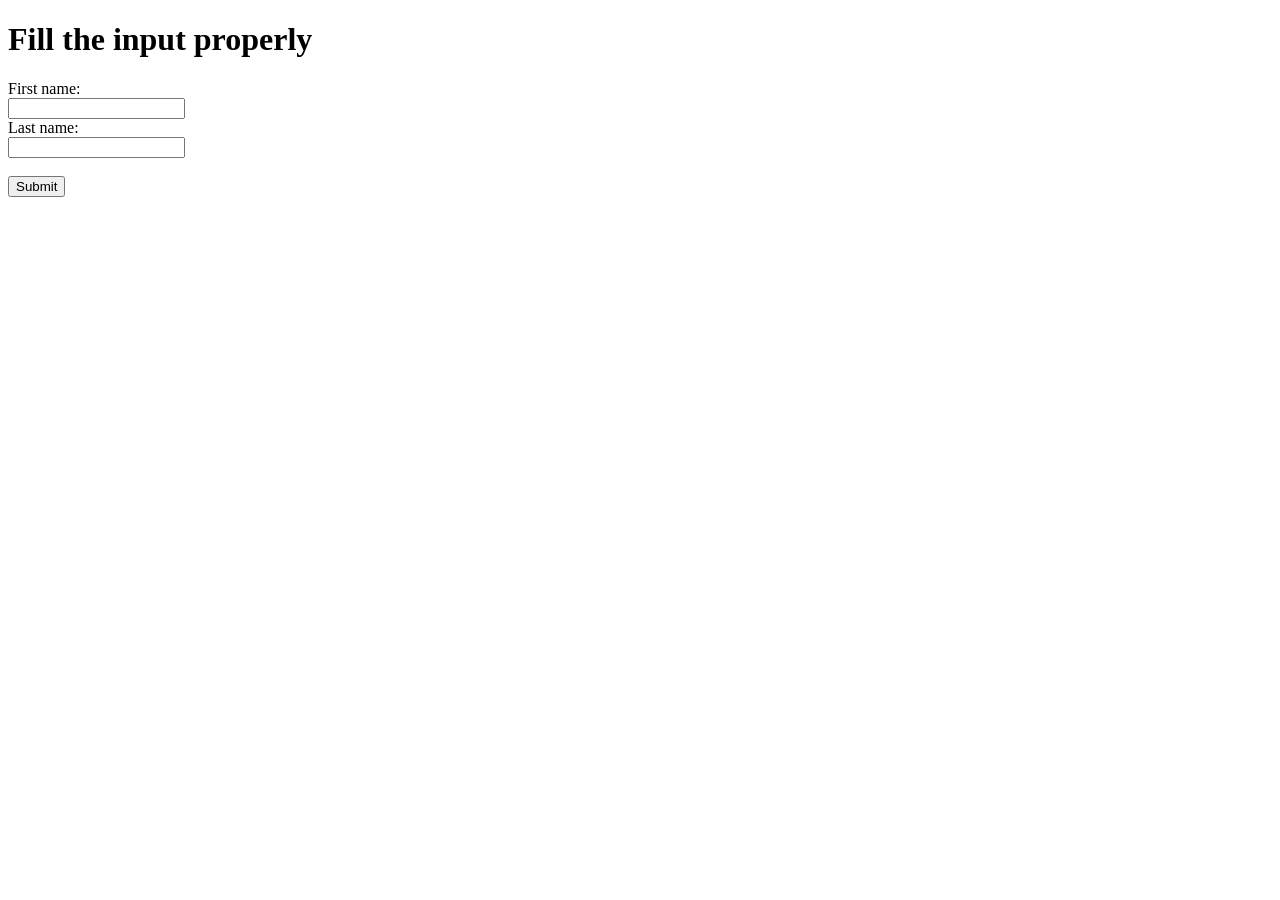
==== ifatold.html @ eaa04f2c "html class update" ====
<!DOCTYPE html>
<html>
   <head>
      <h1> Fill the input properly</h1>
   </head>
   <boby>

<form action="http://127.0.0.1:5500/index.html#Gallery">
   <label for="fname">First name:</label><br>
  <input type="text" id="fname" name="fname" value=><br>
  <label for="lname">Last name:</label><br>
  <input type="text" id="lname" name="lname" value=><br><br>
  <input type="submit" value="Submit">
</form>



   </boby>
</html>
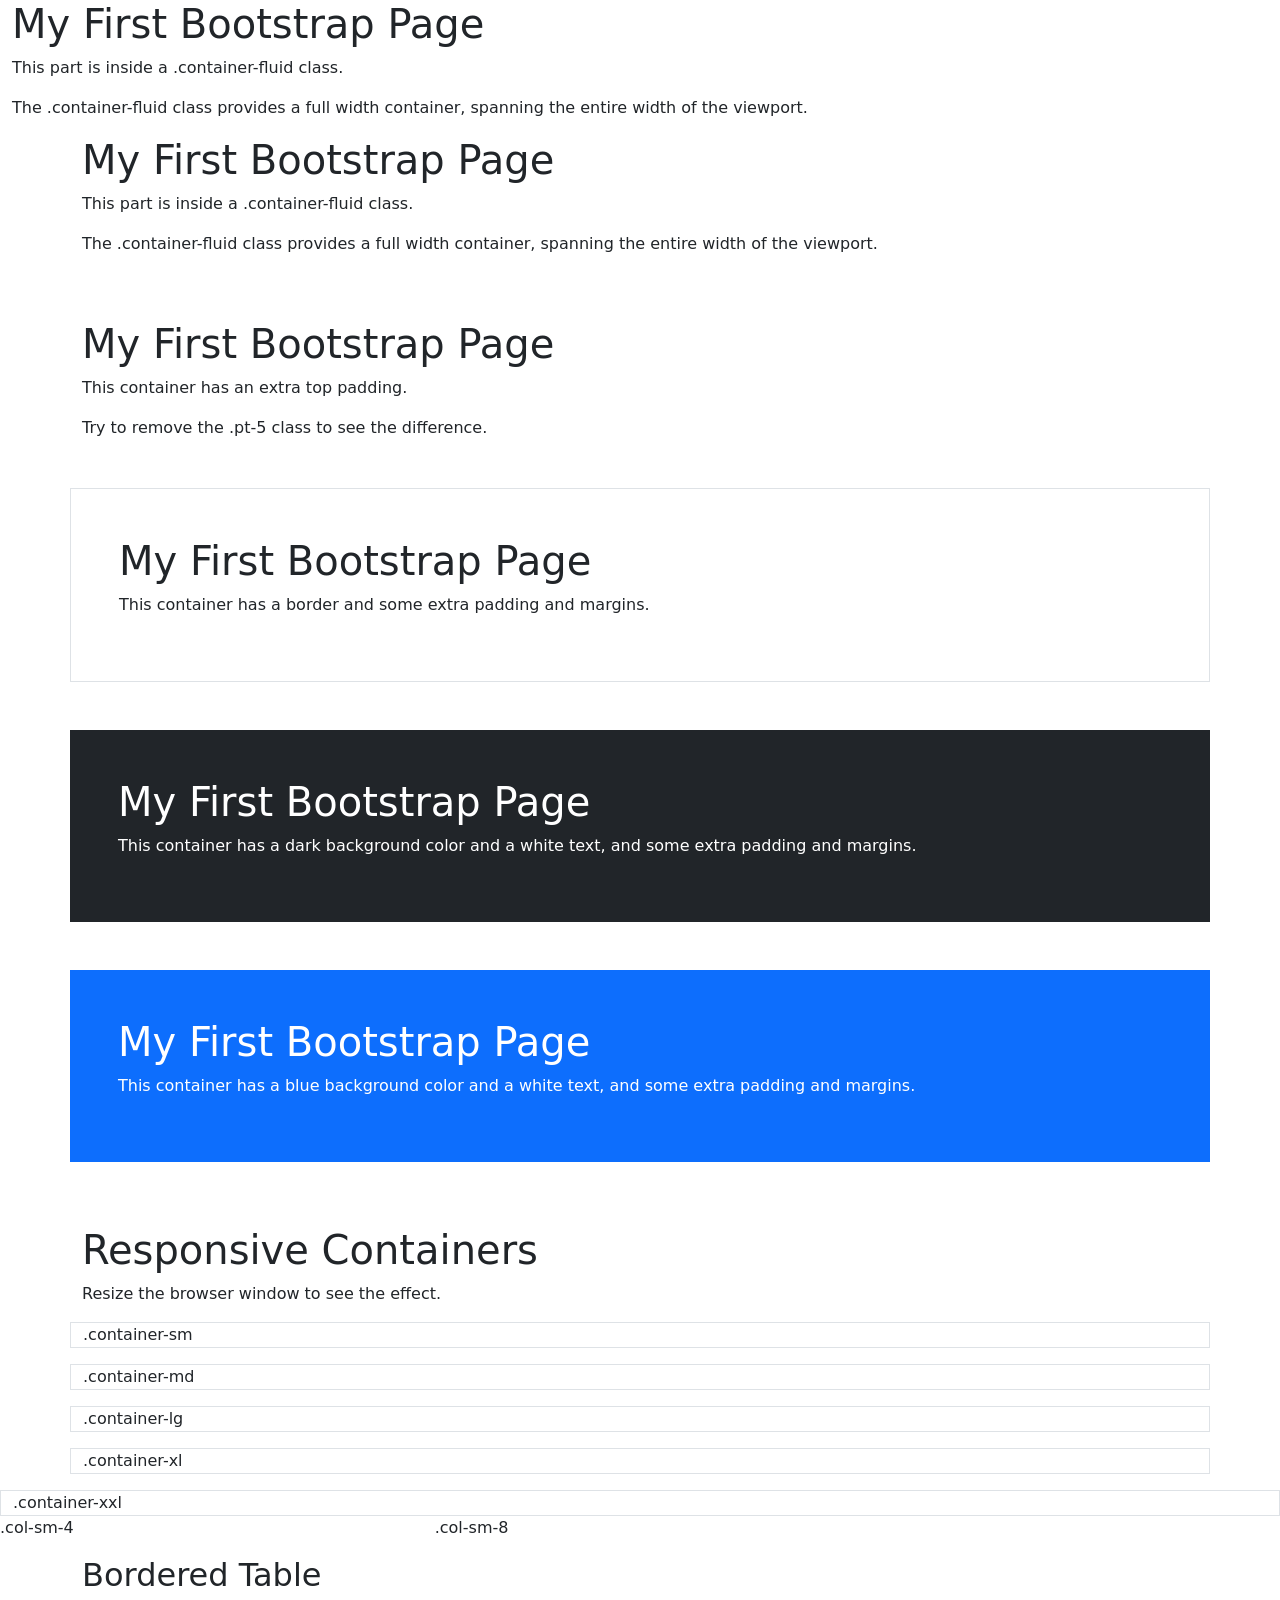
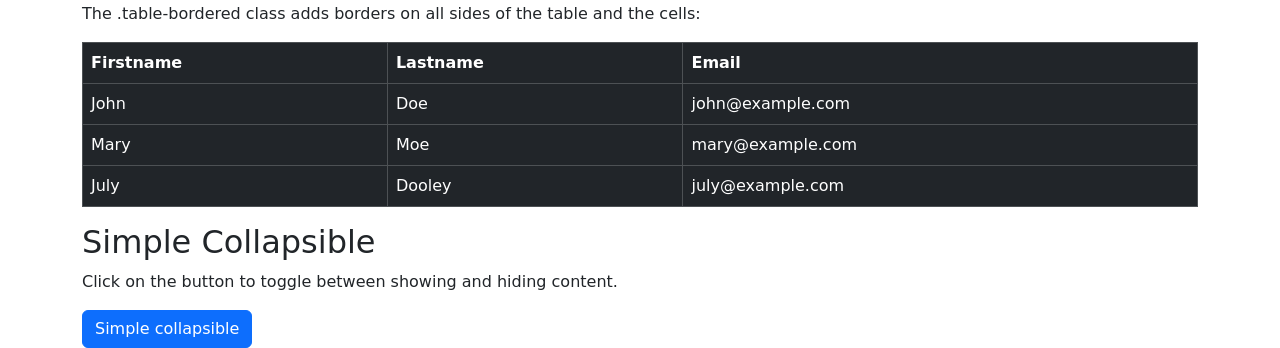
==== commit 663a4457: "change done" ====
--- a/ifatold.html
+++ b/ifatold.html
@@ -1,24 +1,131 @@
 <!DOCTYPE html>
-<html>
-   <head>
-      <h1> Fill the input properly</h1>
-   </head>
-   <boby>
+<html lang="en">
+<head>
+  <title>Bootstrap Example</title>
+  <meta charset="utf-8">
+  <meta name="viewport" content="width=device-width, initial-scale=1">
+  <link href="https://cdn.jsdelivr.net/npm/bootstrap@5.3.8/dist/css/bootstrap.min.css" rel="stylesheet">
+  <script src="https://cdn.jsdelivr.net/npm/bootstrap@5.3.8/dist/js/bootstrap.bundle.min.js"></script>
+</head>
+<body>
 
-<form action="http://127.0.0.1:5500/index.html#Gallery">
-   <label for="fname">First name:</label><br>
-  <input type="text" id="fname" name="fname" value=><br>
-  <label for="lname">Last name:</label><br>
-  <input type="text" id="lname" name="lname" value=><br><br>
-  <input type="submit" value="Submit">
-</form>
+   <div class="container-fluid">
+  <h1>My First Bootstrap Page</h1>
+  <p>This part is inside a .container-fluid class.</p>
+  <p>The .container-fluid class provides a full width container, spanning the entire width of the viewport.</p>     
+</div>
+
+ <div class="container">
+  <h1>My First Bootstrap Page</h1>
+  <p>This part is inside a .container-fluid class.</p>
+  <p>The .container-fluid class provides a full width container, spanning the entire width of the viewport.</p>     
+</div>
+
+<div class="container pt-5">
+  <h1>My First Bootstrap Page</h1>
+  <p>This container has an extra top padding.</p>
+  <p>Try to remove the .pt-5 class to see the difference.</p>
+</div>
+
+  
+<div class="container p-5 my-5 border">
+  <h1>My First Bootstrap Page</h1>
+  <p>This container has a border and some extra padding and margins.</p>
+</div>
+
+<div class="container p-5 my-5 bg-dark text-white">
+  <h1>My First Bootstrap Page</h1>
+  <p>This container has a dark background color and a white text, and some extra padding and margins.</p>
+</div>
+
+<div class="container p-5 my-5 bg-primary text-white">
+  <h1>My First Bootstrap Page</h1>
+  <p>This container has a blue background color and a white text, and some extra padding and margins.</p>
+</div>
+
+<!--Responsive Containers-->
+<div class="container pt-3">
+  <h1>Responsive Containers</h1>
+  <p>Resize the browser window to see the effect.</p>
+</div>
+
+<div class="container-sm border">.container-sm</div>
+<div class="container-md mt-3 border">.container-md</div>
+<div class="container-lg mt-3 border">.container-lg</div>
+<div class="container-xl mt-3 border">.container-xl</div>
+<div class="container-xxl mt-3 border">.container-xxl</div>
 
 
+   <div class="row">
+  <div class="col-*-*"></div>
+  <div class="col-*-*"></div>
+</div>
+<div class="row">
+  <div class="col-*-*"></div>
+  <div class="col-*-*"></div>
+  <div class="col-*-*"></div>
+</div> <!--First example: create a row (<div class="row">). Then, add the desired number of columns (tags with appropriate .col-*-* classes). The first star (*) represents the responsiveness: sm, md, lg, xl or xxl, while the second star represents a number, which should add up to 12 for each row.-->
 
-   </boby>
+<div class="row">
+  <div class="col"></div>
+  <div class="col"></div>
+  <div class="col"></div>
+</div><!--create equal coloums--> <!--Second example: instead of adding a number to each col, let bootstrap handle the layout, to create equal width columns: two "col" elements = 50% width to each col, while three cols = 33.33% width to each col. Four cols = 25% width, etc. You can also use .col-sm|md|lg|xl|xxl to make the columns responsive.-->
+<div class="row">
+  <div class="col-sm-4">.col-sm-4</div>
+  <div class="col-sm-8">.col-sm-8</div>
+</div><!--unequal coloums-->
+
+<div class="container mt-3">
+  <h2>Bordered Table</h2>
+  <p>The .table-bordered class adds borders on all sides of the table and the cells:</p>            
+  <table class="table table-bordered table-hover table-dark">
+    <thead>
+      <tr>
+        <th>Firstname</th>
+        <th>Lastname</th>
+        <th>Email</th>
+      </tr>
+    </thead>
+    <tbody>
+      <tr>
+        <td>John</td>
+        <td>Doe</td>
+        <td>john@example.com</td>
+      </tr>
+      <tr>
+        <td>Mary</td>
+        <td>Moe</td>
+        <td>mary@example.com</td>
+      </tr>
+      <tr>
+        <td>July</td>
+        <td>Dooley</td>
+        <td>july@example.com</td>
+      </tr>
+    </tbody>
+  </table>
+</div>
+
+<div class="container mt-3">
+  <h2>Simple Collapsible</h2>
+  <p>Click on the button to toggle between showing and hiding content.</p>
+  <button type="button" class="btn btn-primary" data-bs-toggle="collapse" data-bs-target="#demo">Simple collapsible</button>
+  <div id="demo" class="collapse">
+    Lorem ipsum dolor sit amet, consectetur adipisicing elit,
+    sed do eiusmod tempor incididunt ut labore et dolore magna aliqua. Ut enim ad minim veniam,
+    quis nostrud exercitation ullamco laboris nisi ut aliquip ex ea commodo consequat.
+  </div>
+</div>
+
+</body>
 </html>
 
 
 
 
 
+
+
+
+
